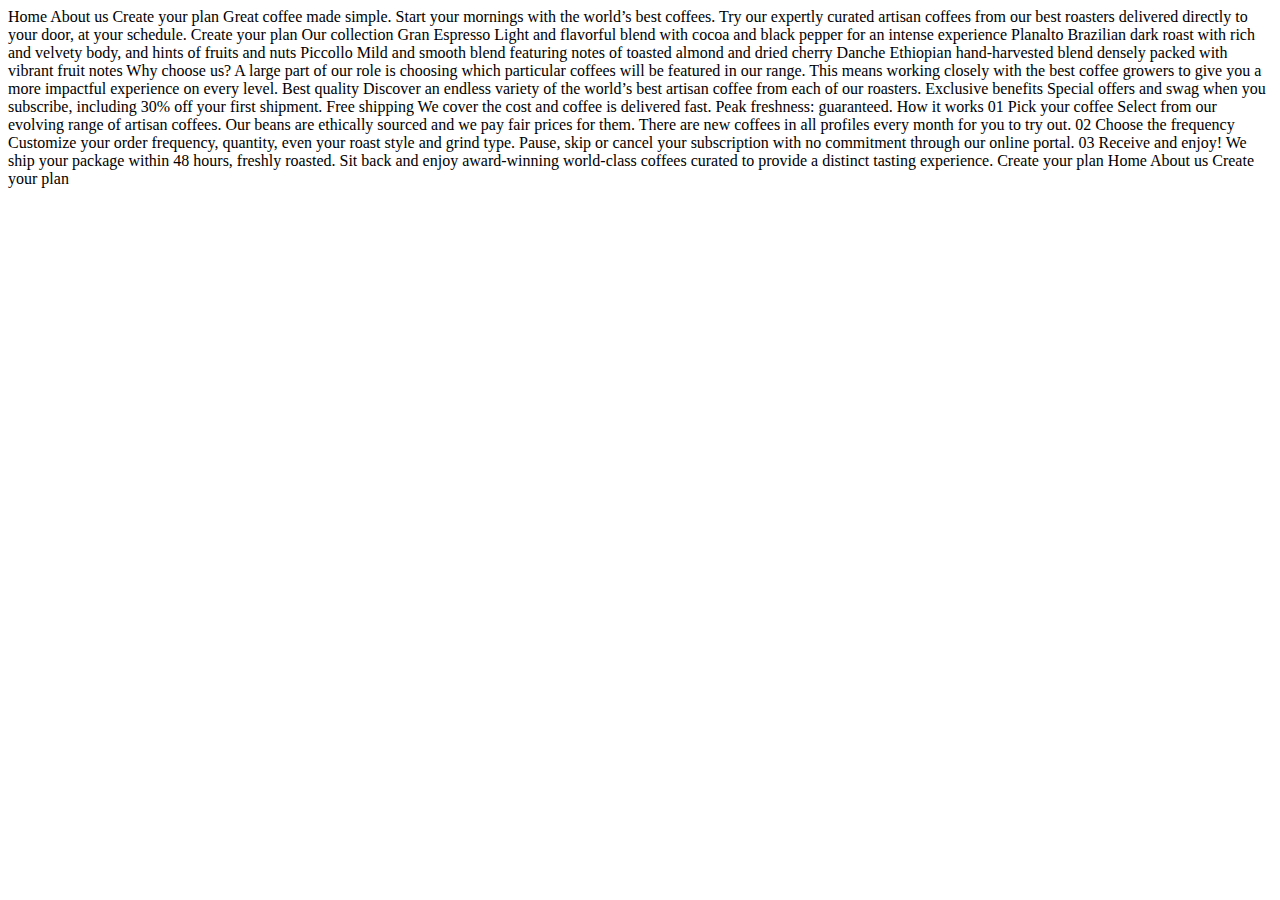
==== starter-code/index.html @ d91d6609 "initialized commit" ====
<!DOCTYPE html>
<html lang="en">
<head>
  <meta charset="UTF-8">
  <meta name="viewport" content="width=device-width, initial-scale=1.0">

  <link rel="icon" type="image/png" sizes="32x32" href="./assets/favicon-32x32.png">
  
  <title>Frontend Mentor | Coffeeroasters subscription site</title>
</head>
<body>
  Home
  About us
  Create your plan

  Great coffee made simple.

  Start your mornings with the world’s best coffees. Try our expertly curated artisan 
  coffees from our best roasters delivered directly to your door, at your schedule.

  Create your plan

  Our collection

  Gran Espresso
  Light and flavorful blend with cocoa and black pepper for an intense experience

  Planalto
  Brazilian dark roast with rich and velvety body, and hints of fruits and nuts

  Piccollo
  Mild and smooth blend featuring notes of toasted almond and dried cherry

  Danche
  Ethiopian hand-harvested blend densely packed with vibrant fruit notes

  Why choose us?

  A large part of our role is choosing which particular coffees will be featured 
  in our range. This means working closely with the best coffee growers to give 
  you a more impactful experience on every level.

  Best quality
  Discover an endless variety of the world’s best artisan coffee from each of our roasters.

  Exclusive benefits
  Special offers and swag when you subscribe, including 30% off your first shipment.

  Free shipping 
  We cover the cost and coffee is delivered fast. Peak freshness: guaranteed.

  How it works

  01
  Pick your coffee
  Select from our evolving range of artisan coffees. Our beans are ethically 
  sourced and we pay fair prices for them. There are new coffees in all profiles 
  every month for you to try out.

  02
  Choose the frequency
  Customize your order frequency, quantity, even your roast style and grind type. 
  Pause, skip or cancel your subscription with no commitment through our online portal.

  03
  Receive and enjoy!
  We ship your package within 48 hours, freshly roasted. Sit back and enjoy award-winning 
  world-class coffees curated to provide a distinct tasting experience.

  Create your plan

  Home
  About us
  Create your plan
</body>
</html>
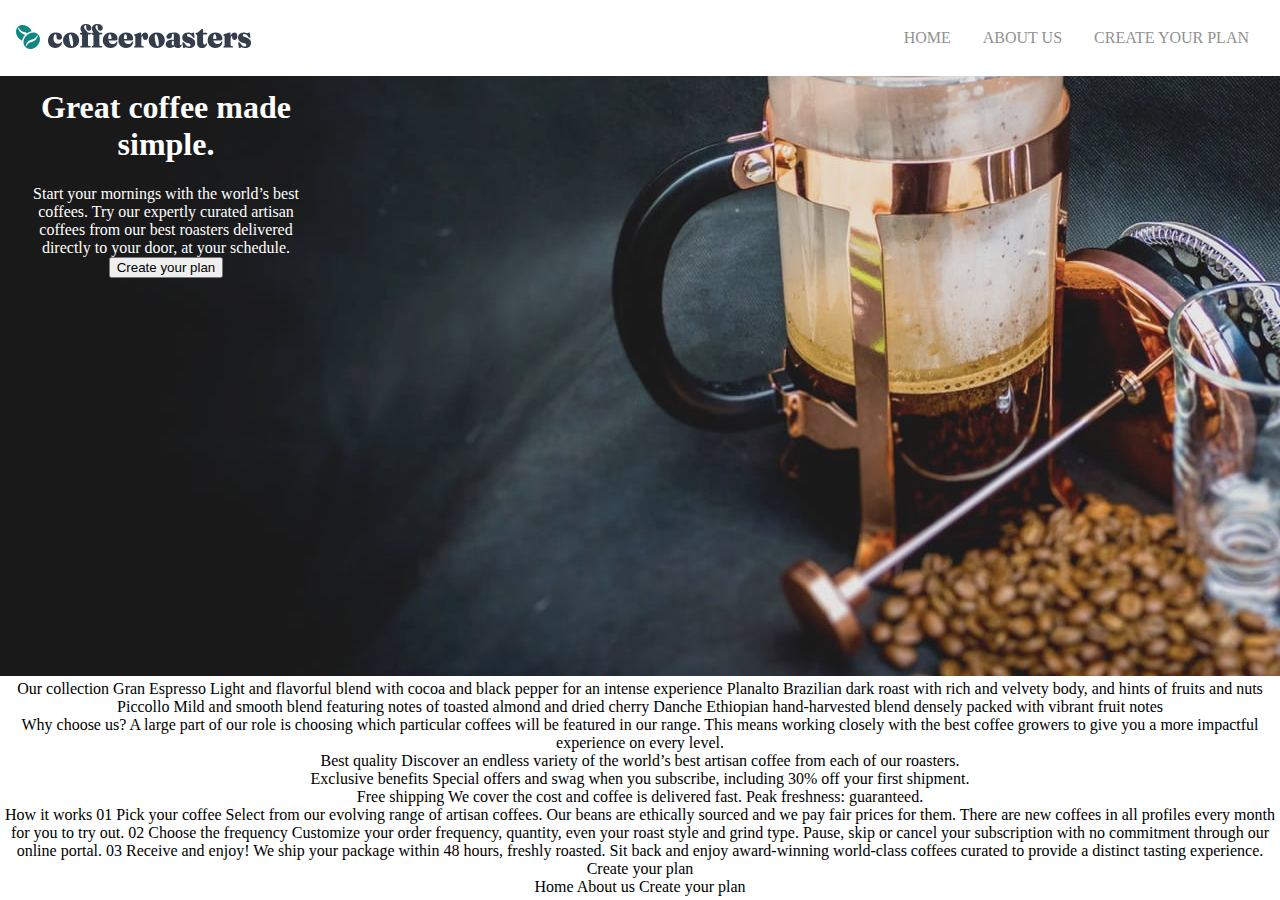
==== commit 4acc5a02: "revised home and planning page" ====
--- a/starter-code/index.html
+++ b/starter-code/index.html
@@ -7,67 +7,139 @@
   <link rel="icon" type="image/png" sizes="32x32" href="./assets/favicon-32x32.png">
   
   <title>Frontend Mentor | Coffeeroasters subscription site</title>
+  
+  <style>
+    body {
+      text-align: center;
+      padding: 0;
+      margin: 0;
+    }
+    .header {
+      width: 100%;    
+    }
+
+    ul {
+      list-style-type: none;
+      margin: 0;
+      padding: 15px;
+      overflow: hidden;
+    }
+
+    li {
+      float: left;
+    }
+
+    li a {
+      display: block;
+      color: rgb(145, 145, 145);
+      padding: 14px 16px;
+      text-decoration: none;
+      float: right;
+    }
+
+    .hero img {
+      width: 100%;
+    }
+
+    .hero div {
+      position: absolute;
+      top: 68px;
+      left: 16px;
+      color: white;
+      width: 300px;
+    }
+  </style>
 </head>
+
+
 <body>
-  Home
-  About us
-  Create your plan
+  <div class="header">
+    <ul>
+      <li>
+        <img src="assets/shared/desktop/logo.svg" style="margin-top: 8px;">
+      </li>
+      <li style="float:right">
+        <a href="#plan">CREATE YOUR PLAN</a>
+        <a href="#about">ABOUT US</a>
+        <a href="#home">HOME</a>
+      </li>
+    </ul>
+  </div>
 
-  Great coffee made simple.
+  <div class="hero">
+    <img src="assets/home/desktop/image-hero-coffeepress.jpg"/>
+    <div>
+      <h1>Great coffee made simple.</h1>
+      <p1>
+        Start your mornings with the world’s best coffees. Try our expertly curated artisan 
+        coffees from our best roasters delivered directly to your door, at your schedule.
+      </p1>
+      <button>
+        Create your plan
+      </button>
+    </div>
+  </div>
 
-  Start your mornings with the world’s best coffees. Try our expertly curated artisan 
-  coffees from our best roasters delivered directly to your door, at your schedule.
+  <div>
+    Our collection
 
-  Create your plan
+    Gran Espresso
+    Light and flavorful blend with cocoa and black pepper for an intense experience
 
-  Our collection
+    Planalto
+    Brazilian dark roast with rich and velvety body, and hints of fruits and nuts
 
-  Gran Espresso
-  Light and flavorful blend with cocoa and black pepper for an intense experience
+    Piccollo
+    Mild and smooth blend featuring notes of toasted almond and dried cherry
 
-  Planalto
-  Brazilian dark roast with rich and velvety body, and hints of fruits and nuts
+    Danche
+    Ethiopian hand-harvested blend densely packed with vibrant fruit notes
+  </div>
 
-  Piccollo
-  Mild and smooth blend featuring notes of toasted almond and dried cherry
+  <div>
+    Why choose us?
 
-  Danche
-  Ethiopian hand-harvested blend densely packed with vibrant fruit notes
+    A large part of our role is choosing which particular coffees will be featured 
+    in our range. This means working closely with the best coffee growers to give 
+    you a more impactful experience on every level.
 
-  Why choose us?
+    <div>
+      Best quality
+      Discover an endless variety of the world’s best artisan coffee from each of our roasters.
+    </div>
 
-  A large part of our role is choosing which particular coffees will be featured 
-  in our range. This means working closely with the best coffee growers to give 
-  you a more impactful experience on every level.
+    <div>
+      Exclusive benefits
+      Special offers and swag when you subscribe, including 30% off your first shipment.
+    </div>
 
-  Best quality
-  Discover an endless variety of the world’s best artisan coffee from each of our roasters.
+    <div>
+      Free shipping 
+      We cover the cost and coffee is delivered fast. Peak freshness: guaranteed.
+    </div>
+  </div>
 
-  Exclusive benefits
-  Special offers and swag when you subscribe, including 30% off your first shipment.
+  <div>
+    How it works
 
-  Free shipping 
-  We cover the cost and coffee is delivered fast. Peak freshness: guaranteed.
+    01
+    Pick your coffee
+    Select from our evolving range of artisan coffees. Our beans are ethically 
+    sourced and we pay fair prices for them. There are new coffees in all profiles 
+    every month for you to try out.
 
-  How it works
+    02
+    Choose the frequency
+    Customize your order frequency, quantity, even your roast style and grind type. 
+    Pause, skip or cancel your subscription with no commitment through our online portal.
 
-  01
-  Pick your coffee
-  Select from our evolving range of artisan coffees. Our beans are ethically 
-  sourced and we pay fair prices for them. There are new coffees in all profiles 
-  every month for you to try out.
+    03
+    Receive and enjoy!
+    We ship your package within 48 hours, freshly roasted. Sit back and enjoy award-winning 
+    world-class coffees curated to provide a distinct tasting experience.
 
-  02
-  Choose the frequency
-  Customize your order frequency, quantity, even your roast style and grind type. 
-  Pause, skip or cancel your subscription with no commitment through our online portal.
-
-  03
-  Receive and enjoy!
-  We ship your package within 48 hours, freshly roasted. Sit back and enjoy award-winning 
-  world-class coffees curated to provide a distinct tasting experience.
-
-  Create your plan
+    Create your plan
+  </div>
 
   Home
   About us
